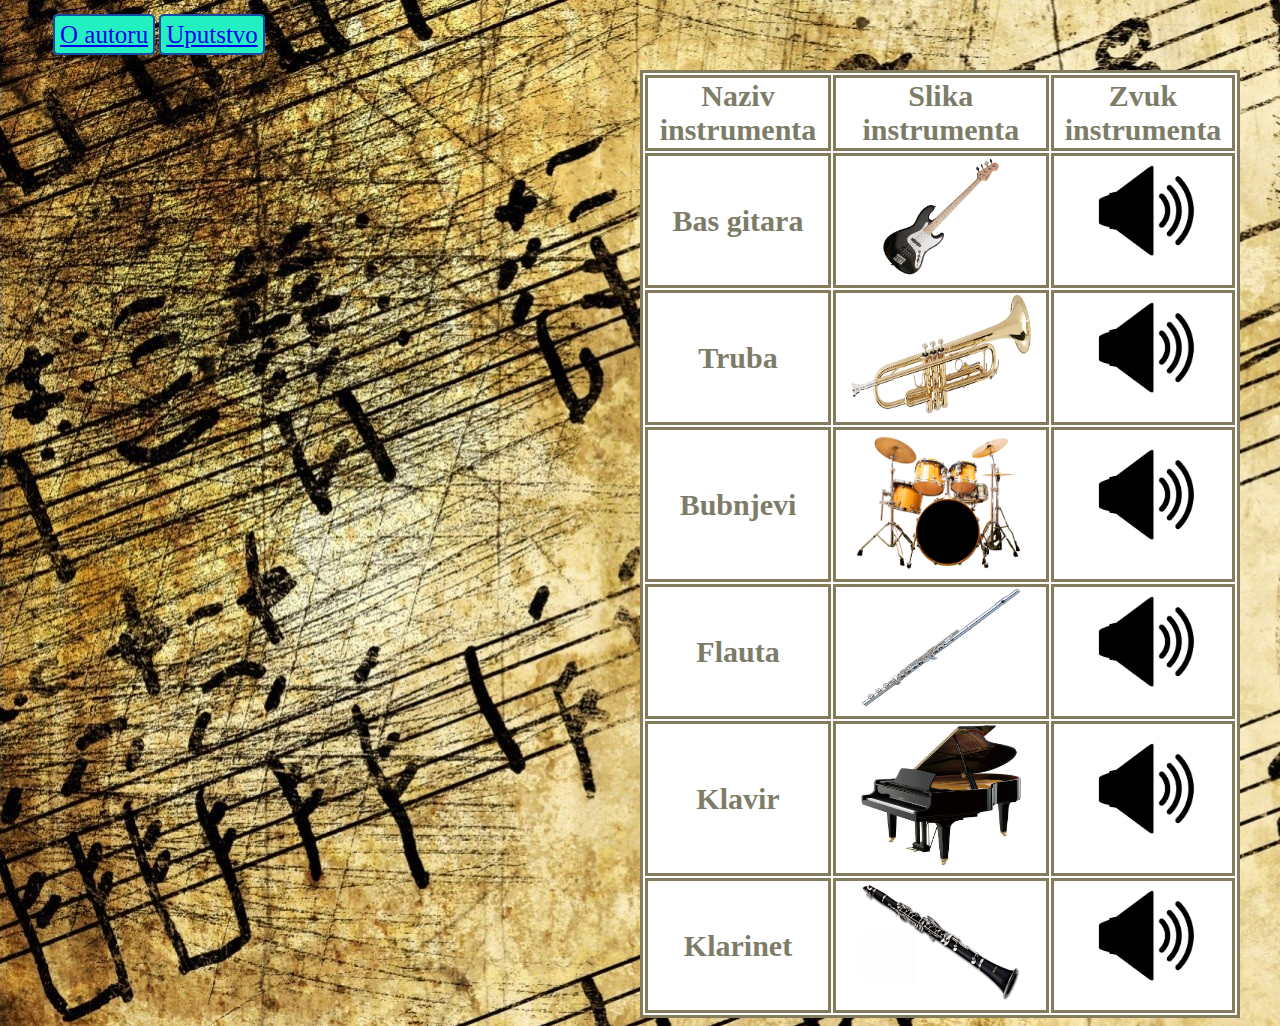
==== index.html @ 7fd24ce1 "Rename pocetna.html to index.html" ====
<!DOCTYPE html>
<html>
<head>
<title>Pocetna</title>
<link rel="stylesheet" href="style.css">
<script src="script.js"></script>
</head>
<body>
<div id="navi">
<ul>
<nav>
<li><a href="oautoru.html">O autoru</a></li>
<li><a href="uputstvo.html">Uputstvo</a></li>
</nav>
</ul>
</div>
<div id="tabela">

<table style="width:95%">

<tr>
<th>Naziv instrumenta</th>
<th>Slika instrumenta</th>
<th>Zvuk instrumenta</th>
</tr>

<tr>
<th>Bas gitara</th>
<th><img onclick="wikipedia(1,1)" src="Slike\bas.jpg" height="120" width="120"></th>
<th><img onmouseover="wikipedia(1,2)" onmouseout="zaustavi()" src="Slike\volume.jpg" height="120" width="120"></th>
</tr>

<tr>
<th>Truba</th>
<th><img onclick="wikipedia(2,1)" src="Slike\trumpet.jpg" height="120" width="180"></th>
<th><img onmouseover="wikipedia(2,2)" onmouseout="zaustavi()" src="Slike\volume.jpg" height="120" width="120"></th>
</tr>

<tr>
<th>Bubnjevi</th>
<th><img onclick="wikipedia(3,1)" src="Slike\drumms.jpg" height="140" width="200"></th>
<th><img onmouseover="wikipedia(3,2)" onmouseout="zaustavi()" src="Slike\volume.jpg" height="120" width="120"></th>
</tr>

<tr>
<th>Flauta</th>
<th><img onclick="wikipedia(4,1)" src="Slike\flute.jpg" height="120" width="160"></th>
<th><img onmouseover="wikipedia(4,2)" onmouseout="zaustavi()" src="Slike\volume.jpg" height="120" width="120"></th>
</tr>

<tr>
<th>Klavir</th>
<th><img onclick="wikipedia(5,1)" src="Slike\piano.jpg" height="140" width="160"></th>
<th><img onmouseover="wikipedia(5,2)" onmouseout="zaustavi()" src="Slike\volume.jpg" height="120" width="120"></th>
</tr>

<tr>
<th>Klarinet</th>
<th><img onclick="wikipedia(6,1)" src="Slike\clarinet.jpg" height="120" width="160"></th>
<th><img onmouseover="wikipedia(6,2)" onmouseout="zaustavi()" src="Slike\volume.jpg" height="120" width="120"></th>
</tr>

</table>

</div>

</body>
</html>
---- style.css ----
body{
background-image:url("back.jpg");
background-repeat: no-repeat;
background-attachment:fixed;
}

#tabela{
	margin-left:50%;
}

li{
display:inline;
font-size:25px;
padding:5px;
background-color:#22f0c0;
border: 2px solid #164ba1;
border-radius:5px;
}

nav{
	padding:5px;
}

#navi{
text-align:left;


}

table, th, th {
color:#7d7c68;
background-color:white;
font-size:30px;
border: 3px solid #857c5e;
}
.tj{
	padding:5px;
	display:block;
	text-align:center;
	margin-left:25%;
	margin-top:10%;
	width:50%;
	height:65%;
	color:white;
	font-size:25px;
	border: 4px solid black;
	border-radius: 7px;
	background-color:#22f0c0;
	
}
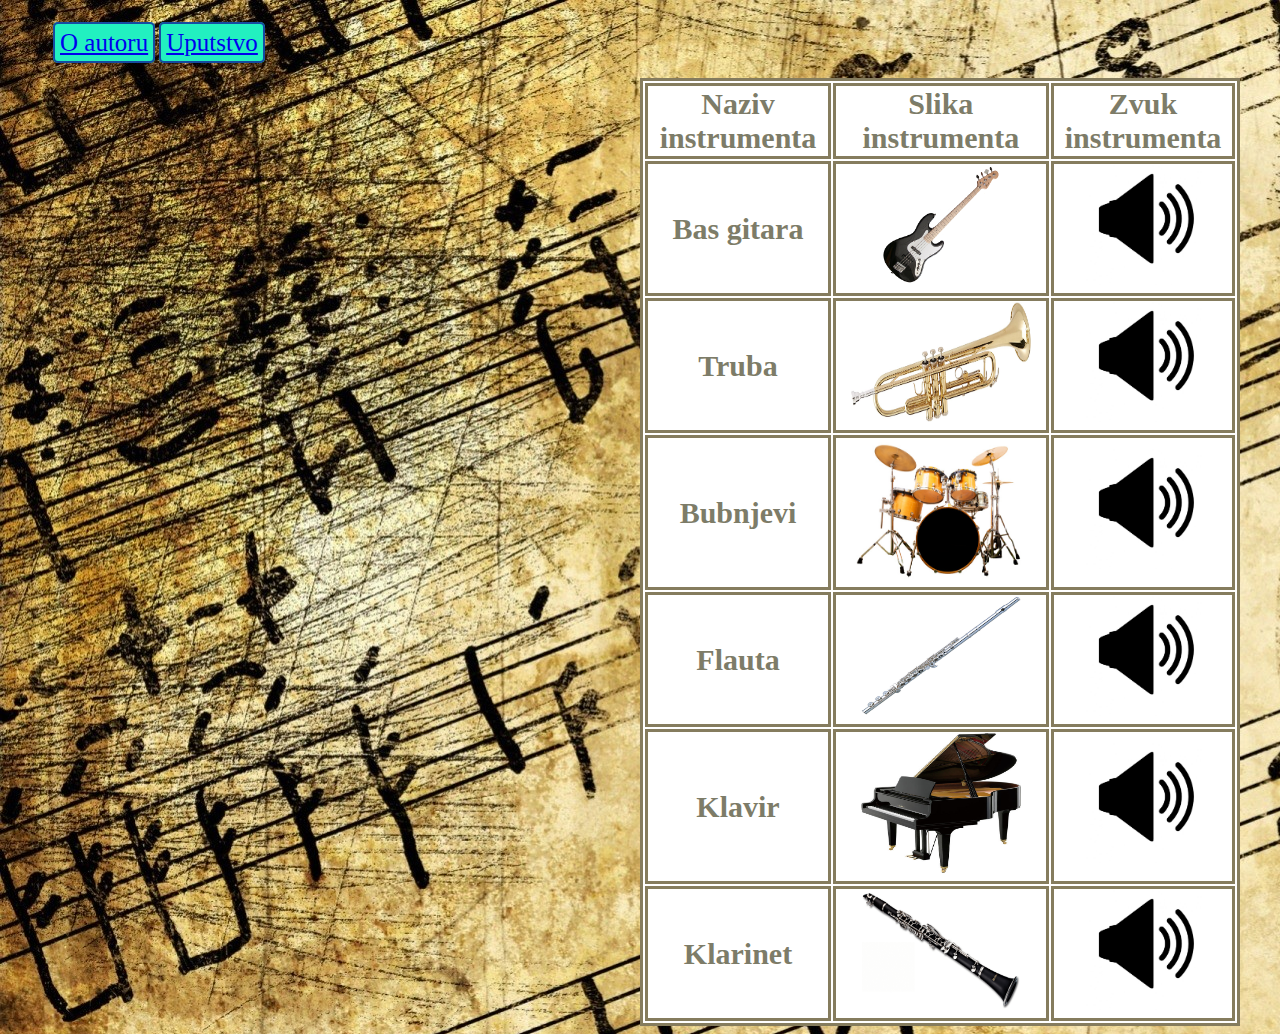
==== commit 6ca31425: "Update index.html" ====
--- a/index.html
+++ b/index.html
@@ -7,12 +7,12 @@
 </head>
 <body>
 <div id="navi">
+<nav>
 <ul>
-<nav>
 <li><a href="oautoru.html">O autoru</a></li>
 <li><a href="uputstvo.html">Uputstvo</a></li>
+</ul>
 </nav>
-</ul>
 </div>
 <div id="tabela">
 
